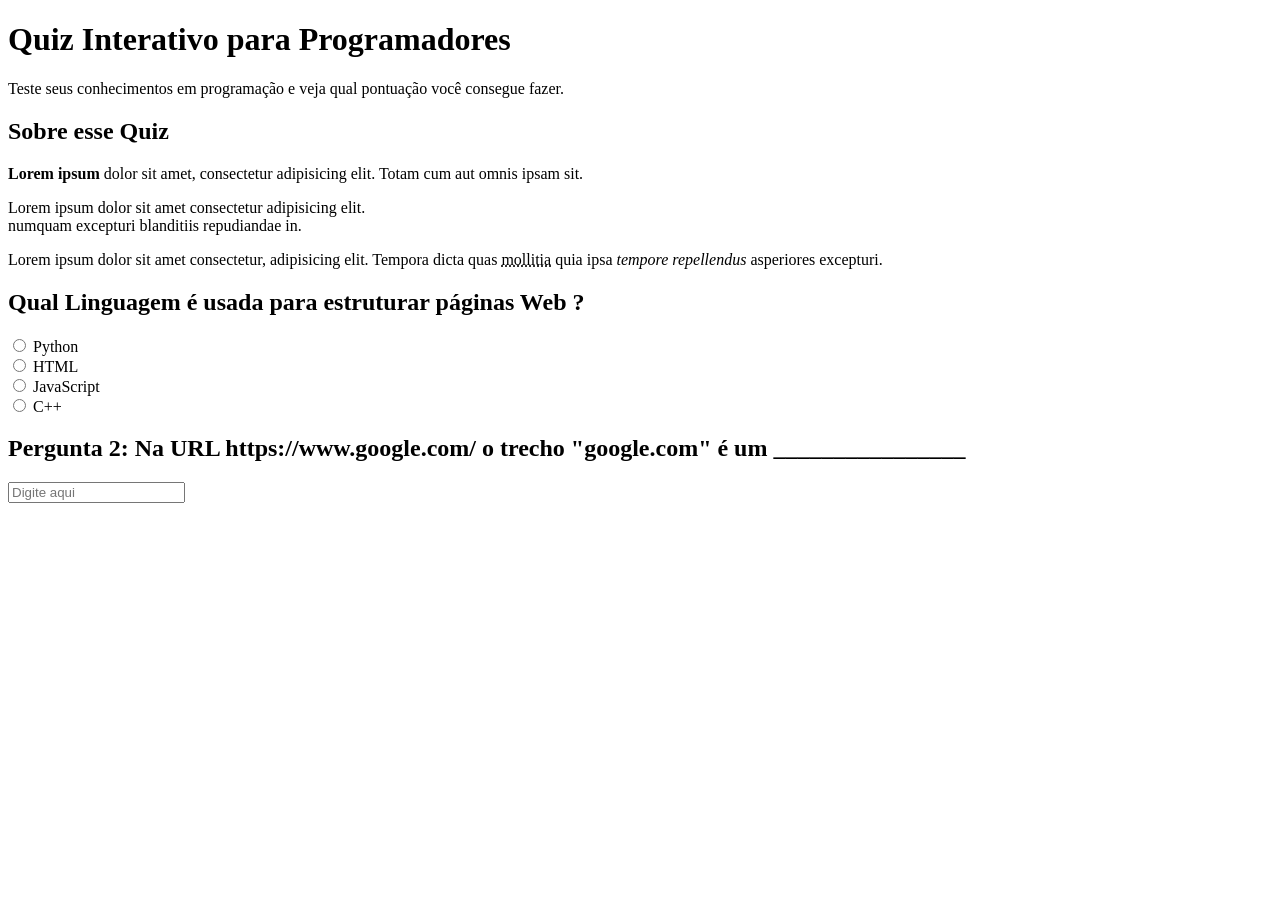
==== index.html @ ce4717f2 "criando perguntas" ====
<!DOCTYPE html>
<html lang="pt-br">
<head>
    <meta charset="UTF-8">
    <meta name="viewport" content="width=device-width, initial-scale=1.0">
    <meta name="description" content="Um Quiz para Programadores">
    <title>Quiz para Programadores</title>
</head>
<body>
 <header>
        <h1>Quiz Interativo para Programadores</h1>
        <p>Teste seus conhecimentos em programação e veja qual pontuação você consegue fazer.</p>
 </header>
<main>
    <!--Introdução-->
    <section>
        <h2>Sobre esse Quiz</h2>
        <p><strong>Lorem ipsum</strong> dolor sit amet, consectetur adipisicing elit. Totam cum aut omnis ipsam sit.</p>
        <p>Lorem ipsum dolor sit amet consectetur adipisicing elit. <br> numquam excepturi blanditiis repudiandae in.</p>
        <p>Lorem ipsum dolor sit amet consectetur, adipisicing elit. Tempora dicta quas <abbr title="Hyper Text Markup Languege">mollitia</abbr> quia ipsa <em>tempore repellendus</em> asperiores excepturi.</p>




    </section>
    <!--Pergunta 1-Multipla Escolha-->
    <section>
        <h2>Qual Linguagem é usada para estruturar páginas Web ?</h2>
        <form>
            <input type="radio" value="Python" id="p1a" name="pergunta1">
            <label for="p1z">Python</label><br>
            <input type="radio" value="HTML" id="p1b" name="pergunta1">
            <label for="p1b">HTML</label><br>
            <input type="radio" value="JavaScript" id="p1c" name="pergunta1">
            <label for="p1c">JavaScript</label><br>
            <input type="radio" value="C++" id="p1d" name="pergunta2">
            <label for="p1d">C++</label>

        </form>
    </section>
    <!--Pergunta 2 - Texto-->
    <section>
        <h2>Pergunta 2: Na URL https://www.google.com/ o trecho "google.com" é um ________________</h2>
        <form>
            <input type="text" id="p2" name="pergunta2" placeholder="Digite aqui">
        
        </form>
        

    </section>
</main>
<footer>


</footer>

</body>
</html>
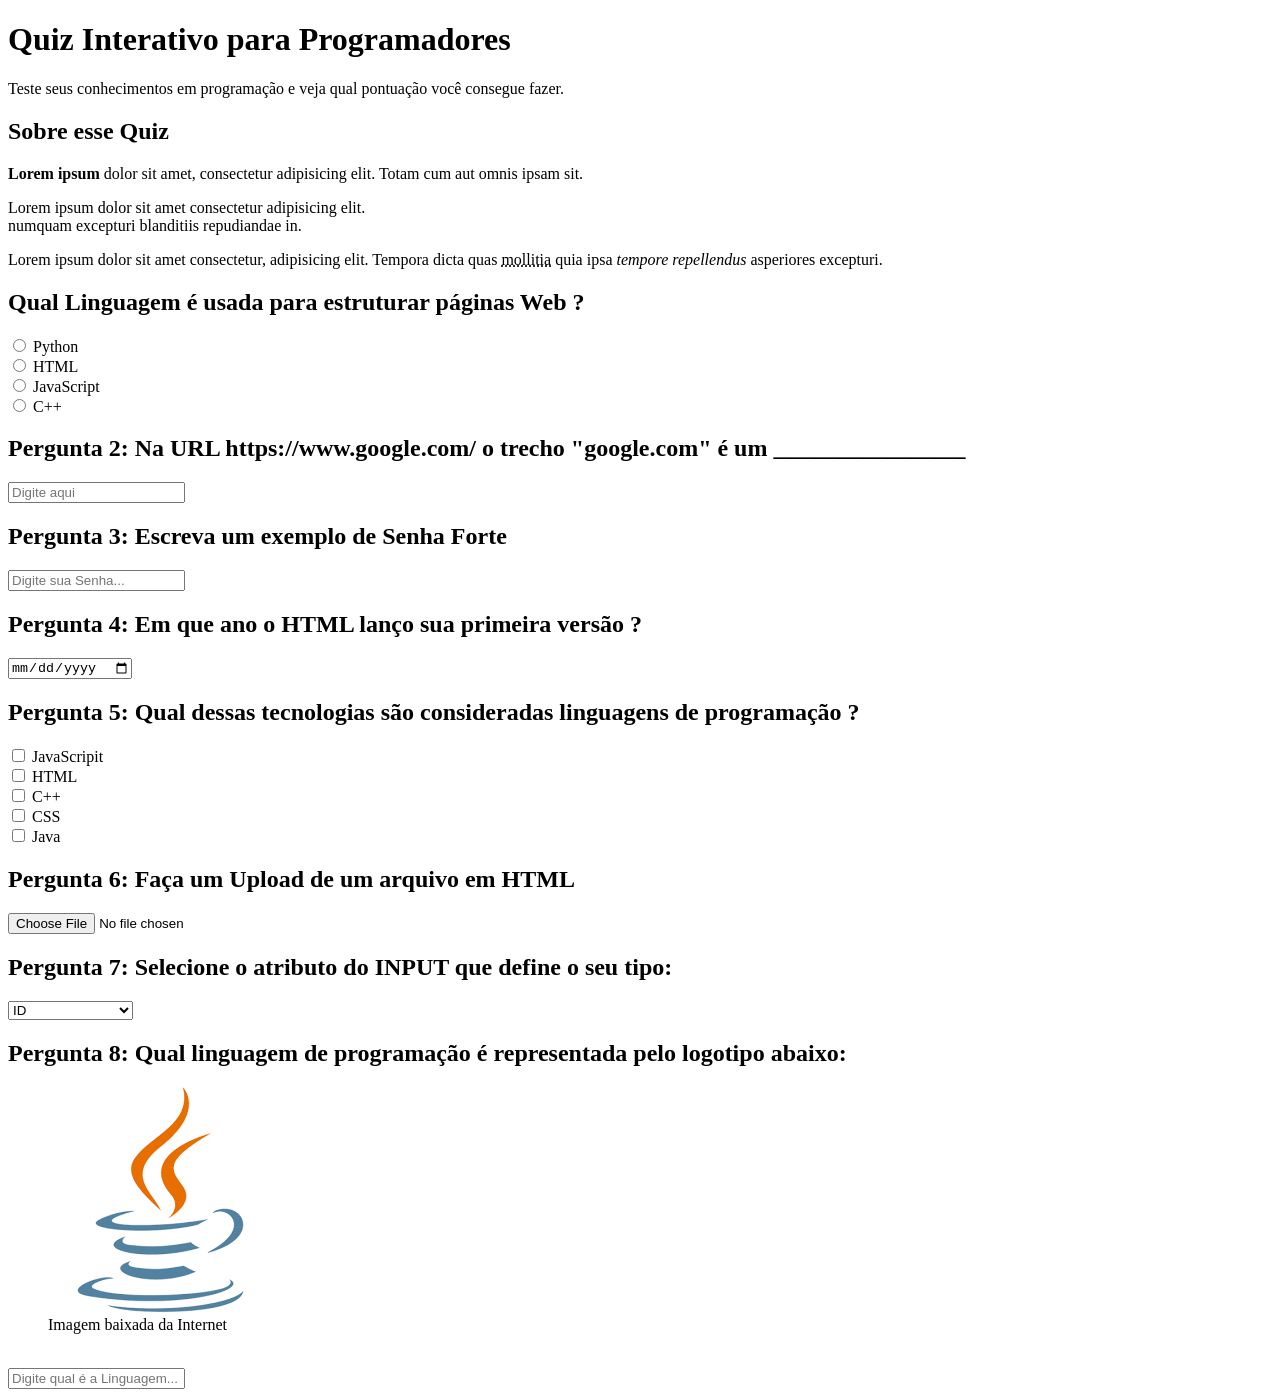
==== commit 9fe6b069: "Todas as Perguntas" ====
--- a/index.html
+++ b/index.html
@@ -43,11 +43,75 @@
         <h2>Pergunta 2: Na URL https://www.google.com/ o trecho "google.com" é um ________________</h2>
         <form>
             <input type="text" id="p2" name="pergunta2" placeholder="Digite aqui">
-        
         </form>
-        
+    </section>
+    <!--Pergunta 3 - Senha-->
+    <section>
+        <h2>Pergunta 3: Escreva um exemplo de Senha Forte</h2>
+        <form>
+            <input type="password" id="p3" name="pergunta3" placeholder="Digite sua Senha...">
+        </form>
 
     </section>
+    <!--Pergunta 4 - Data-->
+    <section>
+        <h2>Pergunta 4: Em que ano o HTML lanço sua primeira versão ?</h2>
+        <form>
+            <input type="date" id="p4" name="pergunta4">
+        </form>
+
+    </section>
+    <!--Pergunta 5 - Seleção Múltipla-->
+    <section>
+        <h2>Pergunta 5: Qual dessas tecnologias são consideradas linguagens de programação ?</h2>
+        <form>
+            <input type="checkbox" id="p5a" name="pergunta5" value="JavaScript">
+            <label for="p5a">JavaScripit</label><br>
+            <input type="checkbox" id="p5b" name="pergunta5" value="HTML">
+            <label for="p5b">HTML</label><br>
+            <input type="checkbox" id="p5c" name="pergunta5" value="C++">
+            <label for="p5c">C++</label><br>
+            <input type="checkbox" id="p5d" name="pergunta5" value="CSS">
+            <label for="p5d">CSS</label><br>
+            <input type="checkbox" id="p5e" name="pergunta5" value="Java">
+            <label for="p5e">Java</label>
+        </form>
+
+    </section>
+    <!--Pergunta 6 - Upload-->
+    <section>
+        <h2>Pergunta 6: Faça um Upload de um arquivo em HTML</h2>
+        <form>
+            <input type="file" id="p6" name="pergunta6">
+        </form>
+
+    </section>
+    <!--Pergunta 7 - Menu suspenso-->
+    <section>
+        <h2>Pergunta 7: Selecione o atributo do INPUT que define o seu tipo:</h2>
+        <select name="pergunta7" id="p7">
+            <option value="id">ID</option>
+            <option value="value">VALUE</option>
+            <option value="type">TYPE</option>
+            <option value="name">NAME</option>
+            <option value="placeholder">PLACE HOLDER</option>
+        </select>
+
+    </section>
+    <!--Pergunta 8 - Imagem-->
+    <section>
+        <h2>Pergunta 8: Qual linguagem de programação é representada pelo logotipo abaixo:</h2>
+        <figure>
+            <img src="imagens/java.jpg" alt="LogoTipo de uma linguagem de programação">
+            <figcaption>Imagem baixada da Internet</figcaption>
+        </figure><br>
+        <input type="text" id="p8" name="pergunta8" placeholder="Digite qual é a Linguagem...">
+
+    </section>
+
+
+
+
 </main>
 <footer>
 
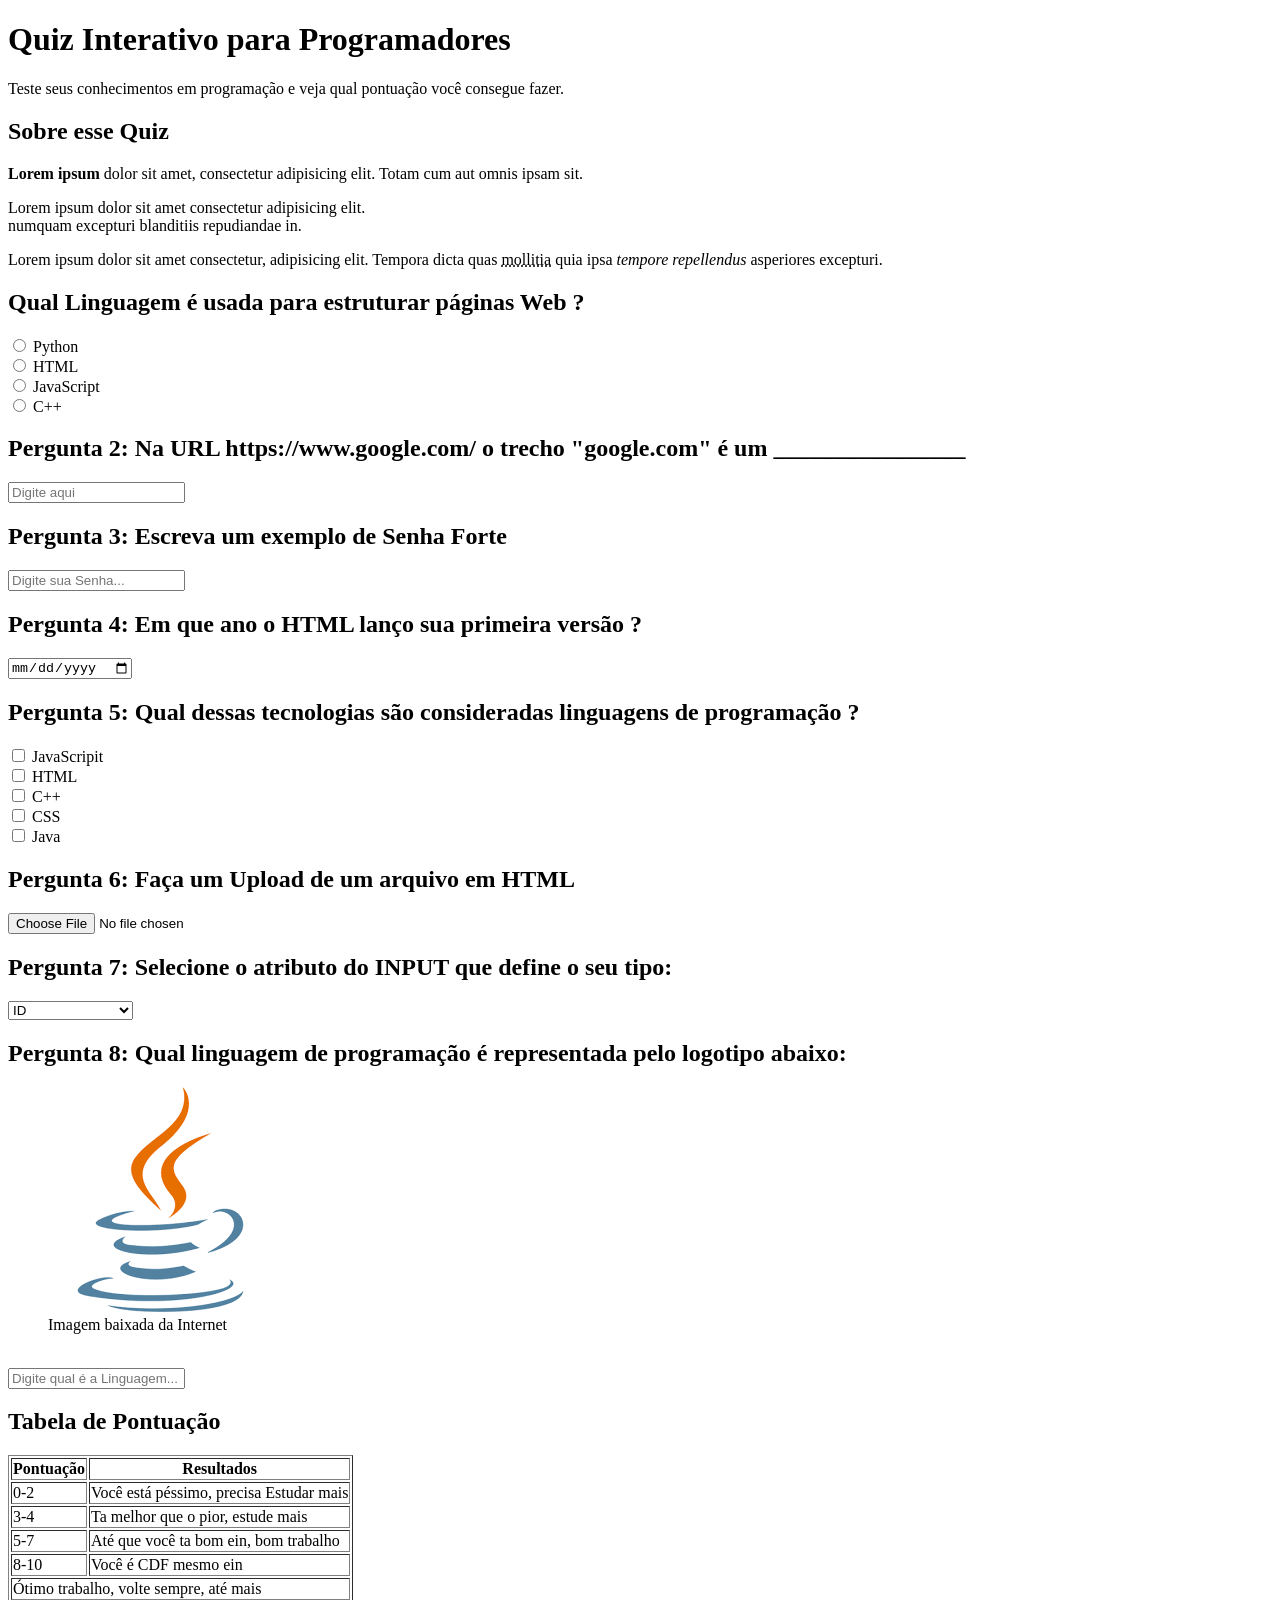
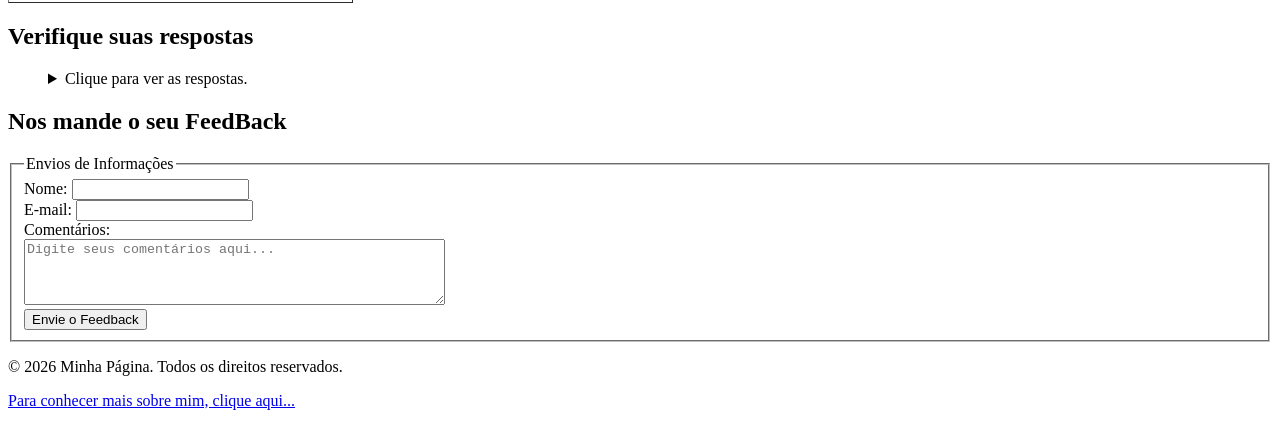
==== commit f0afd2be: "Finalizado HTML" ====
--- a/index.html
+++ b/index.html
@@ -105,18 +105,88 @@
             <img src="imagens/java.jpg" alt="LogoTipo de uma linguagem de programação">
             <figcaption>Imagem baixada da Internet</figcaption>
         </figure><br>
-        <input type="text" id="p8" name="pergunta8" placeholder="Digite qual é a Linguagem...">
+        <form>            
+            <input type="text" id="p8" name="pergunta8" placeholder="Digite qual é a Linguagem...">
+        </form>
 
     </section>
+    <!--Tabela de Pontuação-->
+    <section>
+        <h2>Tabela de Pontuação</h2>
+        <table border="1">
+            <thead>
+                <tr>
+                    <th>Pontuação</th>
+                    <th>Resultados</th>
+                </tr>
+            </thead>
+            <tbody>
+                <tr>
+                    <td>0-2</td>
+                    <td>Você está péssimo, precisa Estudar mais</td>
+                </tr>
+                <tr>
+                    <td>3-4</td>
+                    <td>Ta melhor que o pior, estude mais</td>
+                </tr>
+                <tr>
+                    <td>5-7</td>
+                    <td>Até que você ta bom ein, bom trabalho</td>
+                </tr>    
+                <tr>
+                    <td>8-10</td>
+                    <td>Você é CDF mesmo ein</td>
+                </tr>
+            </tbody>
+            <tfoot>
+                <tr>
+                    <td colspan="2">Ótimo trabalho, volte sempre, até mais</td>
+                </tr>
+
+            </tfoot>
+
+        </table>
 
 
+    </section>
+    <!--Lista de Respostas-->
+    <section>
+        <h2>Verifique suas respostas</h2>
+        <ol>
+            <details>
+                <summary>Clique para ver as respostas.</summary>
+                <li>HTML</li>
+                <li>Domínio</li>
+                <li>HHJasd*7</li>
+                <li>1991</li>
+                <li>JavaScript e Java</li>
+                <li>Arquivo deve ter extensão .HTML</li>
+                <li>Type</li>
+                <li>Java</li>
+            </details>
+        </ol>
+    </section>
+    <!--Formulário de FeedBack-->
+    <section>
+        <h2>Nos mande o seu FeedBack</h2>
+        <form>
+
+            <fieldset>
+                <legend>Envios de Informações</legend>
+                <label for="name">Nome:</label>
+                <input type="text" id="name" name="name"><br>
+                <label for="email">E-mail:</label>
+                <input type="email" id="email" name="email"><br>
+                <label for="message">Comentários:</label><br>
+                <textarea id="comentarios" name="comentarios" rows="4" cols="50" placeholder="Digite seus comentários aqui..."></textarea><br>
+                <button onclick="alert('FEEDBACK ENVIADO!')">Envie o Feedback</button>
+            </fieldset>
+        </form>
+    </section>
 
 
 </main>
 <footer>
-
-
-</footer>
-
-</body>
+    <p>&copy; 2026 Minha Página. Todos os direitos reservados.</p>
+    <p><a href="sobremim.html" target="_self">Para conhecer mais sobre mim, clique aqui...</a></p>
 </html>
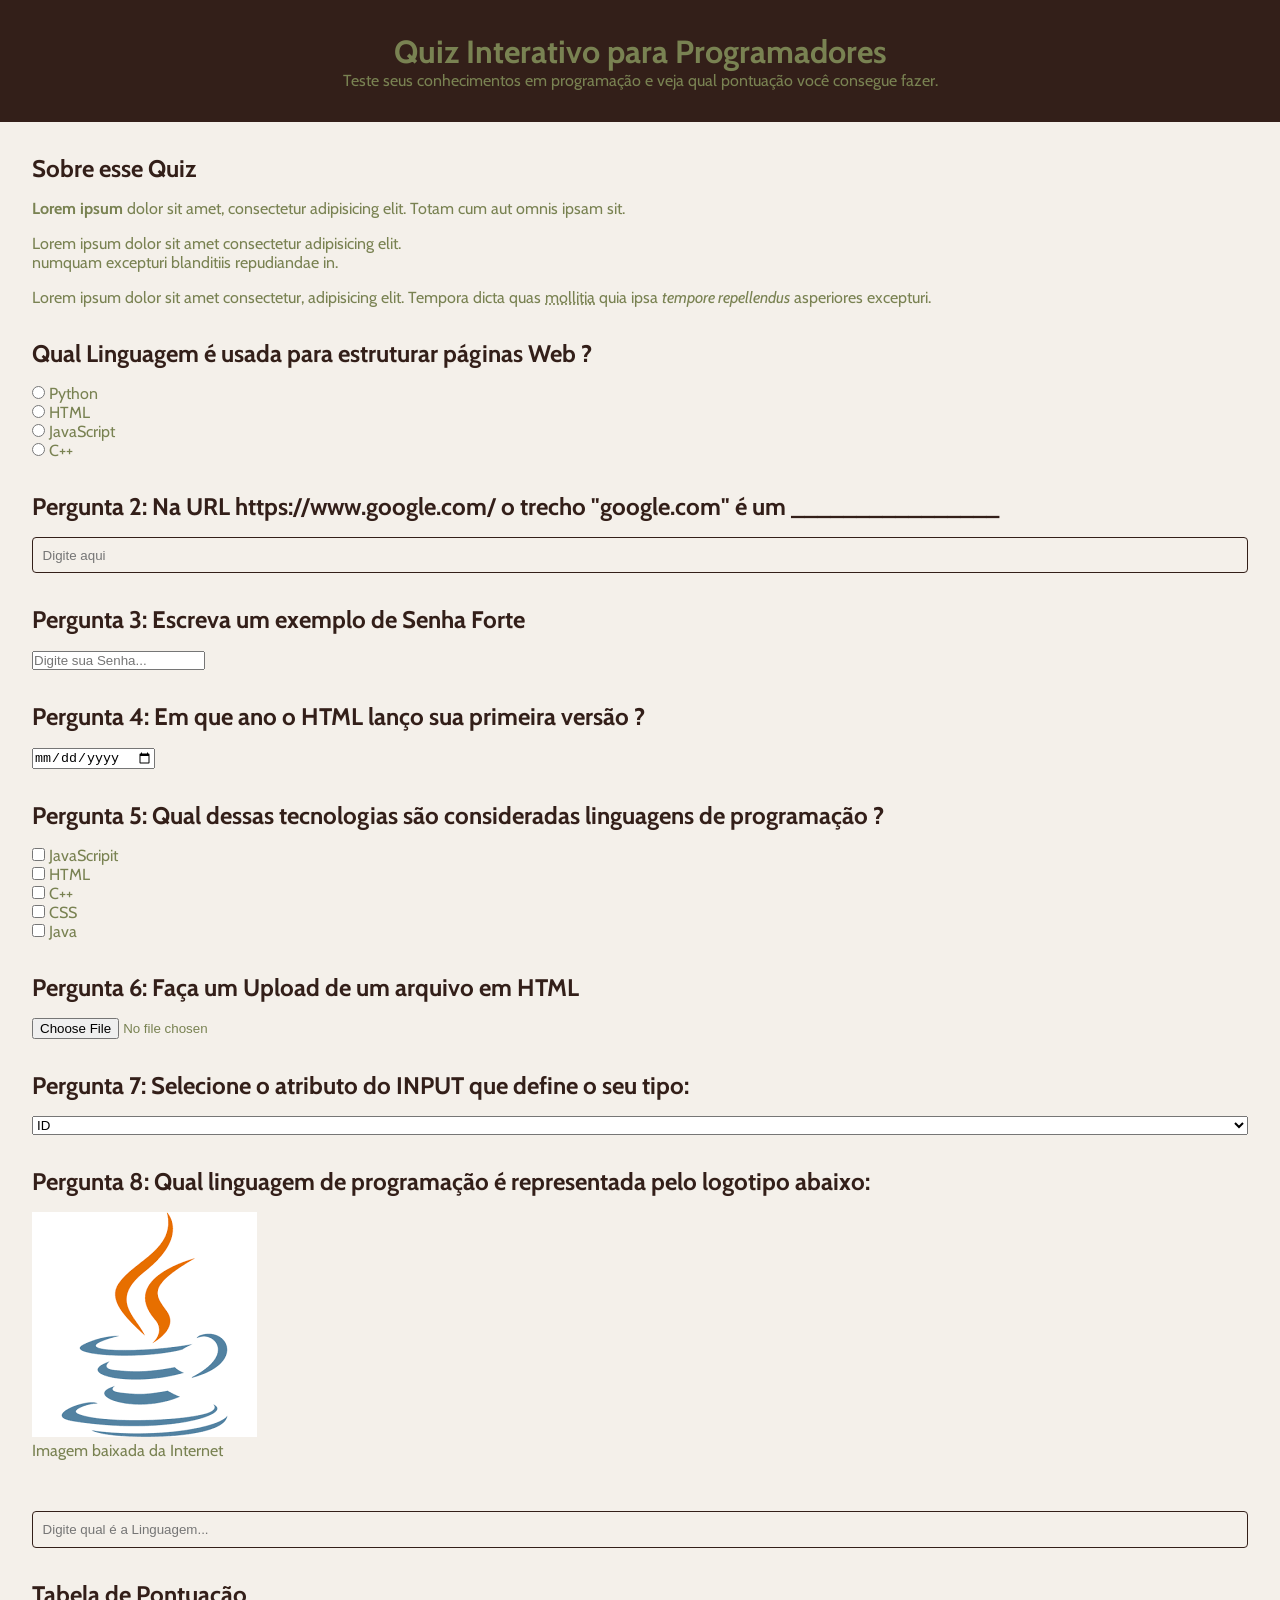
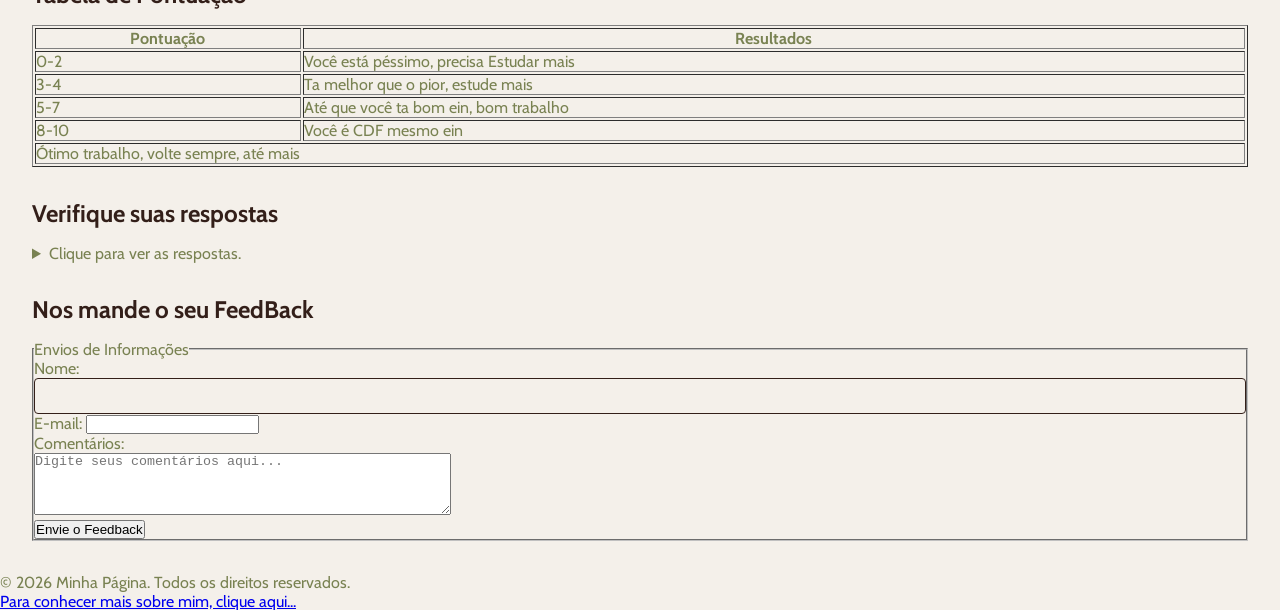
==== commit 71bcc4e0: "Finalizando aula de CSS" ====
--- a/index.html
+++ b/index.html
@@ -5,6 +5,7 @@
     <meta name="viewport" content="width=device-width, initial-scale=1.0">
     <meta name="description" content="Um Quiz para Programadores">
     <title>Quiz para Programadores</title>
+    <link rel="stylesheet" href="style.css">
 </head>
 <body>
  <header>
--- a/style.css
+++ b/style.css
@@ -0,0 +1,51 @@
+@charset "UTF-8";
+
+@import url('https://fonts.googleapis.com/css2?family=Cabin:ital,wght@0,400..700;1,400..700&display=swap');
+
+* {
+    margin: 0;
+    padding: 0;
+    box-sizing: border-box;
+}
+
+body {
+        background-color: #f4f0ea;
+        color: #798252;
+        font-family: "Cabin", sans-serif;
+        font-wight: 400;
+}
+
+header {
+    padding: 2rem;
+    background-color: #331F19;
+    text-align: center;
+}
+
+main{
+    padding: 2rem;
+    display: flex;
+    flex-direction: column;
+    gap: 2rem;
+}
+section{
+    display: flex;
+    flex-direction: column;
+    gap: 1rem;
+}
+
+h2{
+    color: #331F19;
+}
+
+input[type="radio"], input[type="checkbox"]{
+    accent-color: #331F19;
+}
+input[type="text"]{
+    width: 100%;
+    padding: 0.6rem;
+    border: 1px solid #331F19;
+    border-radius: 4px;
+    outline: none;
+    background-color: transparent;
+
+}
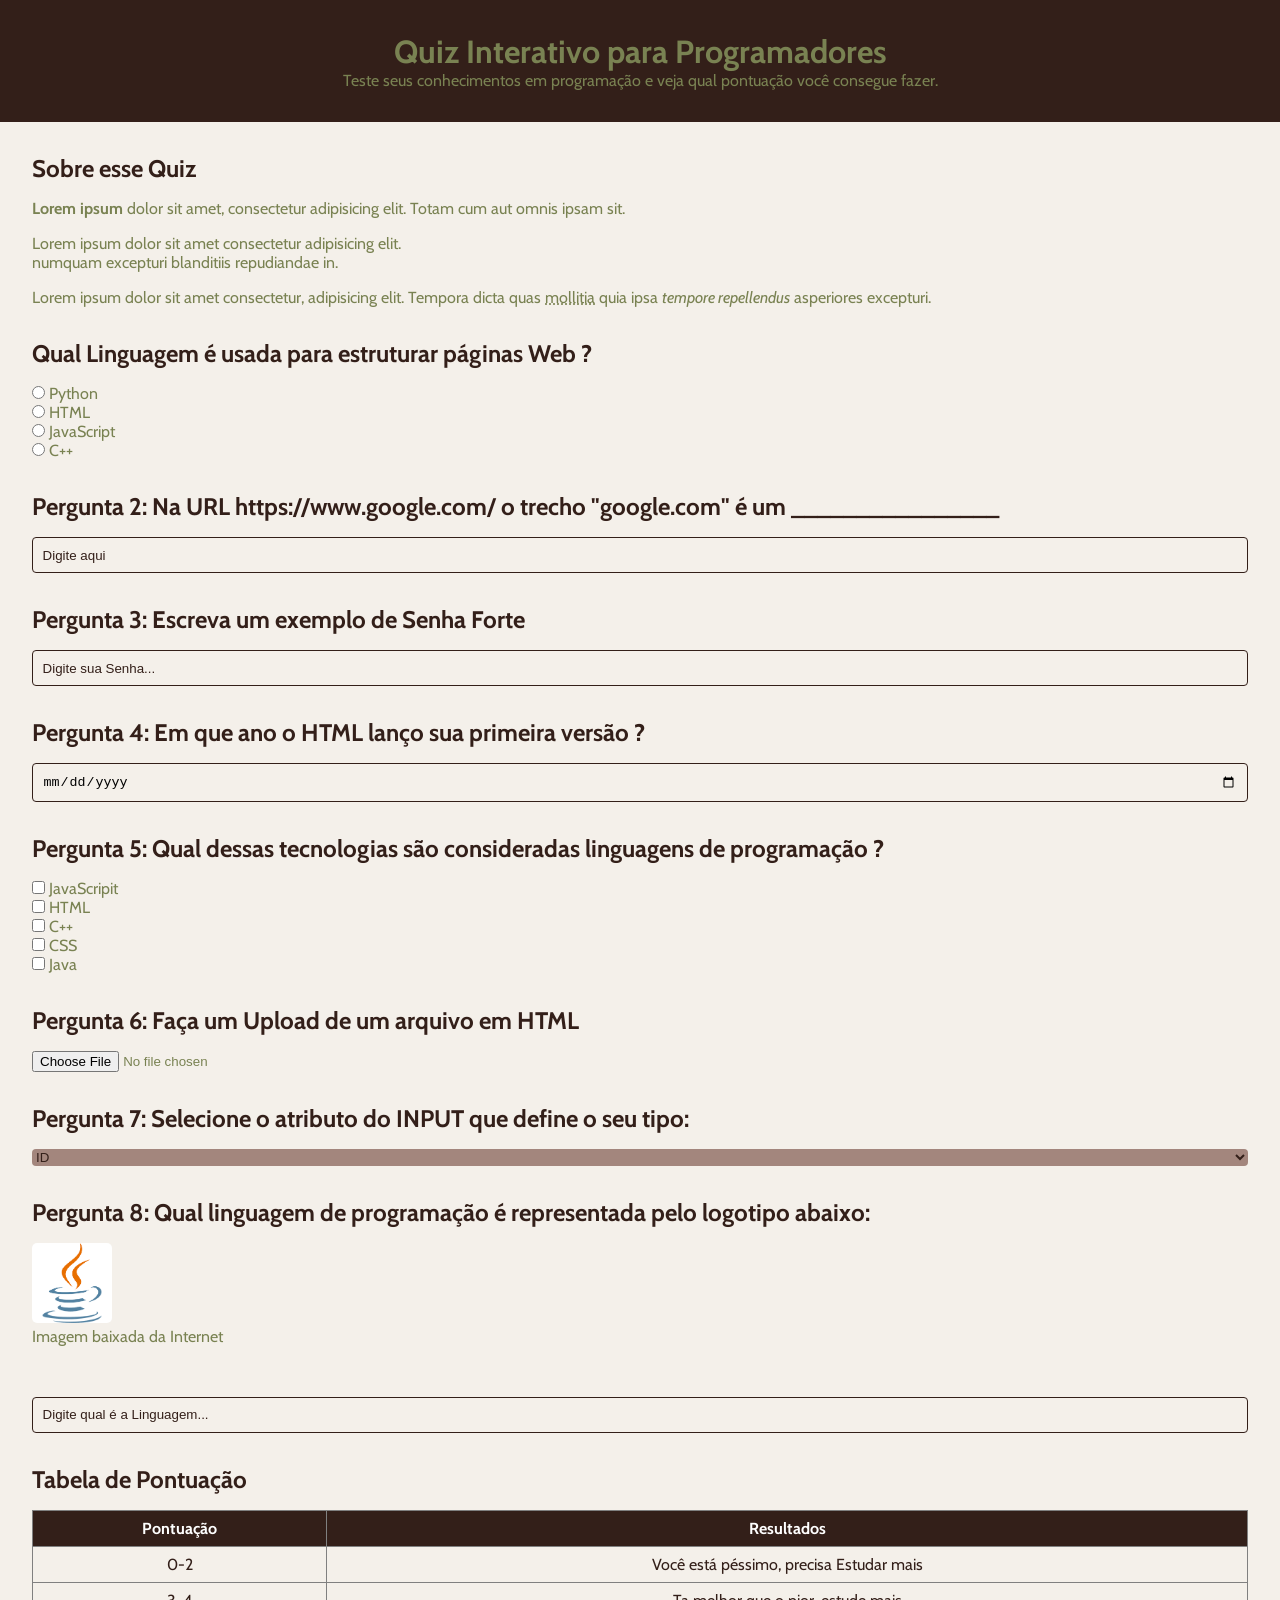
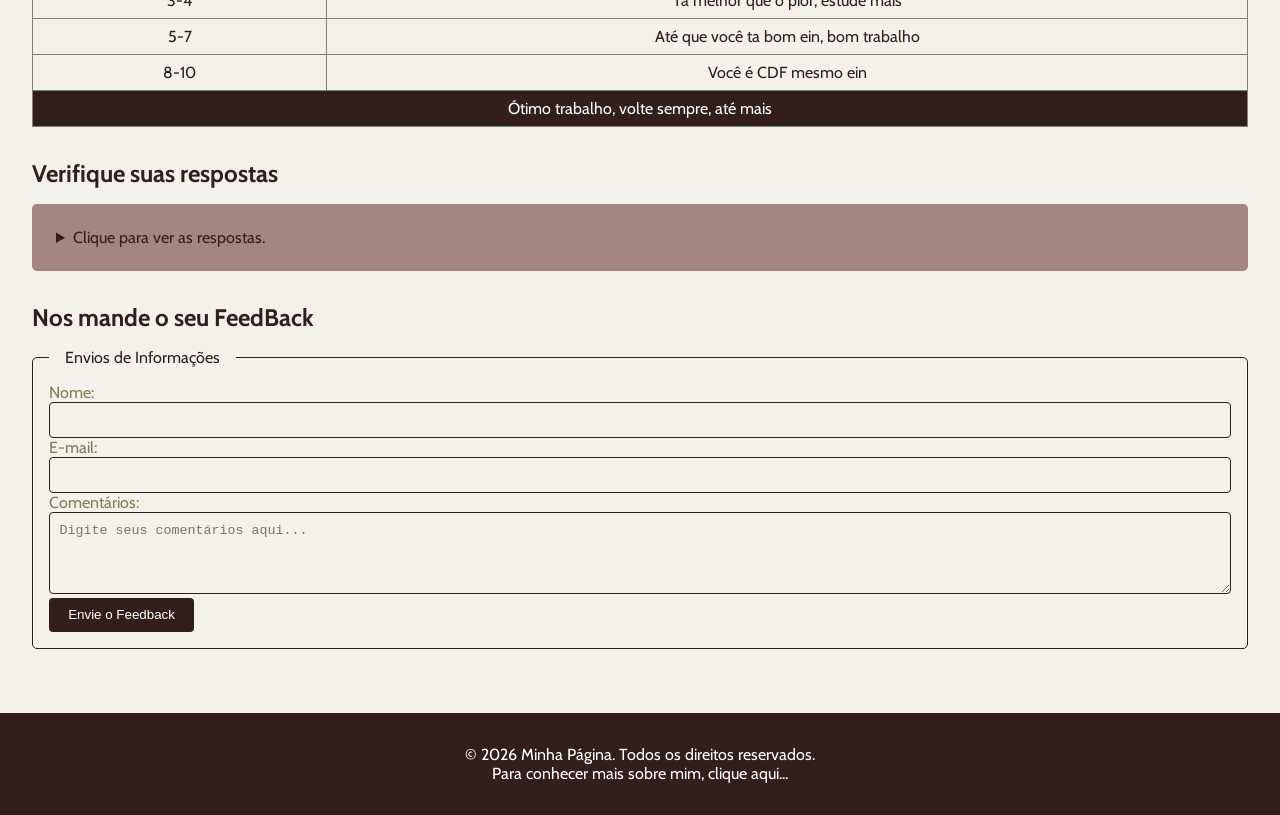
==== commit d541a42c: "Finalizado" ====
--- a/index.html
+++ b/index.html
@@ -153,19 +153,20 @@
     <!--Lista de Respostas-->
     <section>
         <h2>Verifique suas respostas</h2>
-        <ol>
-            <details>
-                <summary>Clique para ver as respostas.</summary>
-                <li>HTML</li>
-                <li>Domínio</li>
-                <li>HHJasd*7</li>
-                <li>1991</li>
-                <li>JavaScript e Java</li>
-                <li>Arquivo deve ter extensão .HTML</li>
-                <li>Type</li>
-                <li>Java</li>
+        <details>
+            <summary>Clique para ver as respostas.</summary>
+                <ol>
+                    <li>HTML</li>
+                    <li>Domínio</li>
+                    <li>HHJasd*7</li>
+                    <li>1991</li>
+                    <li>JavaScript e Java</li>
+                    <li>Arquivo deve ter extensão .HTML</li>
+                    <li>Type</li>
+                    <li>Java</li>
+                </ol>
             </details>
-        </ol>
+       
     </section>
     <!--Formulário de FeedBack-->
     <section>
@@ -188,6 +189,7 @@
 
 </main>
 <footer>
-    <p>&copy; 2026 Minha Página. Todos os direitos reservados.</p>
-    <p><a href="sobremim.html" target="_self">Para conhecer mais sobre mim, clique aqui...</a></p>
+    <p class="copyright">&copy; 2026 Minha Página. Todos os direitos reservados.</p>
+    <p class="copyright"><a href="sobremim.html" target="_self">Para conhecer mais sobre mim, clique aqui...</a></p>
+</footer>
 </html>
--- a/style.css
+++ b/style.css
@@ -40,7 +40,7 @@
 input[type="radio"], input[type="checkbox"]{
     accent-color: #331F19;
 }
-input[type="text"]{
+input[type="text"],input[type="password"],input[type="date"],input[type="email"]{
     width: 100%;
     padding: 0.6rem;
     border: 1px solid #331F19;
@@ -48,4 +48,113 @@
     outline: none;
     background-color: transparent;
 
+}
+input::placeholder{
+    color: #331F19;
+}
+select{
+    cursor: pointer;
+    background-color: #a3867d;
+    color: #331F19;
+    border-radius: 4px;
+    border: none;
+    outline: none;
+}
+img{
+    width: 5rem;
+    border-radius: 5px;
+}
+
+table{
+    width: 100%;
+    border-collapse: collapse;
+
+}
+
+th{
+    background-color:#331F19;
+    color: white;
+    padding: 0.5rem;
+    text-align: center;
+}
+td{
+    color: #331F19;
+    padding: 0.5rem;
+    text-align: center;
+
+}
+tfoot td{
+    background-color: #331F19;
+    color: white;
+
+}
+
+details{
+    background-color: #a3867d;
+    border-radius: 5px;
+    padding: 0.5rem;
+}
+summary{
+    cursor: pointer;
+    color: #331F19;
+    font-weight: 400;
+    margin: 1rem;
+}
+details summary:hover{
+    color: #00ffff;
+}
+details ol{
+    color: #331F19;
+    margin-left: 1.5rem;
+    padding: 0.2rem;
+}
+
+fieldset{
+    border: 1px solid #331F19;
+    border-radius: 5px;
+    padding: 1rem;
+
+}
+
+legend{
+    color: #331F19;
+    padding: 0 1rem;
+}
+textarea{
+    width: 100%;
+    padding: 0.6rem;
+    border: 1px solid #331F19;
+    border-radius: 4px;
+    background-color: transparent;
+
+}
+
+button{
+    color: #ffffff;
+    background-color: #331F19;
+    padding: 0.6rem 1.2rem;
+    border: black;
+    cursor: pointer;
+    border-radius: 4px;
+}
+button:hover{
+    background-color: #50361d;
+    color: #00ffff;
+}
+
+footer{
+    background-color: #331F19;
+    padding: 2rem;
+    margin-top: 2rem;
+    text-align: center;
+}
+
+.copyright{
+    color: #ffffff;
+}
+
+footer a{
+    text-decoration: none;
+    color: #ffffff;
+
 }
